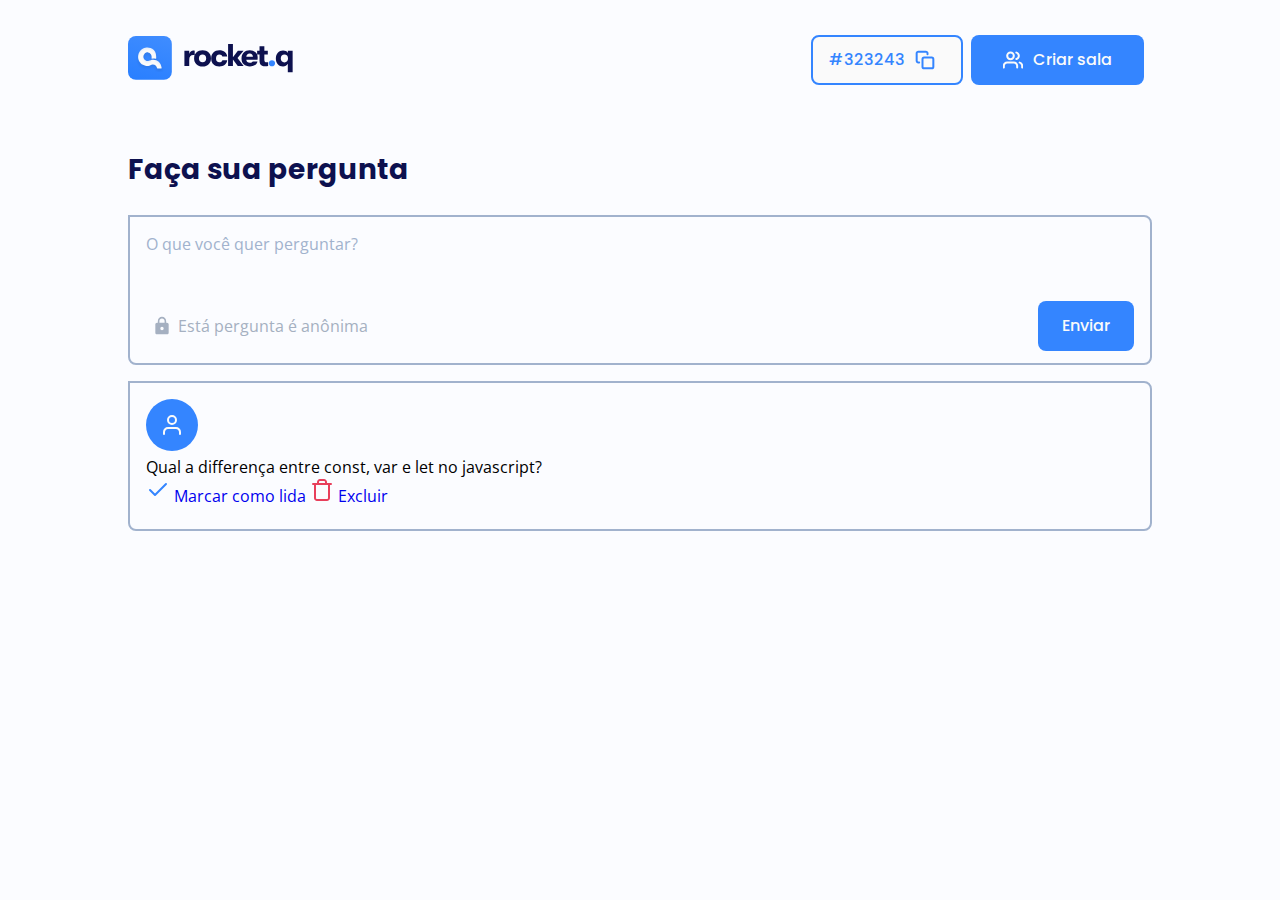
==== room.html @ 79202ea3 "Add files via upload" ====
<!DOCTYPE html>
<html lang="pt_BR">
  <head>
    <meta charset="UTF-8" />
    <meta http-equiv="X-UA-Compatible" content="IE=edge" />
    <meta name="viewport" content="width=device-width, initial-scale=1.0" />
    <title>Rocket.Q - Faça um pergunta</title>

    <!--Styles-->
    <link rel="stylesheet" href="styles/global.css" />
    <link rel="stylesheet" href="styles/room.css" />

    <!--Styles-->
    <link rel="stylesheet" href="home.css" />

    <!--Fonts-->
    <link rel="preconnect" href="https://fonts.googleapis.com" />
    <link rel="preconnect" href="https://fonts.gstatic.com" crossorigin />
    <link
      href="https://fonts.googleapis.com/css2?family=Open+Sans:wght@300;400&family=Poppins:wght@500;700&display=swap"
      rel="stylesheet"
    />
  </head>

  <body>
    <div id="room" class="content">
      <header class="room-body">
        <a href="index.html">
          <img src="assets/logo.svg" alt="Rocket.Q Logo" />
        </a>

        <div class="buttons">
          <div class="button outlined">
            #323243
            <img src="assets/copy.svg" alt="Copiar numero da sala" />
          </div>
          <a href="#" class="button">
            <img src="assets/users-white.svg" alt="Criar um sala" />
            Criar sala
          </a>
        </div>
      </header>

      <main>
        <section id="question-form">
          <h2>Faça sua pergunta</h2>
          <form action="">
            <label class="sr-only" for-id="question">
              O que você quer perguntar?</label
            >

            <textarea
              id="question"
              placeholder="O que você quer perguntar?"
            ></textarea>

            <footer>
              <div>
                <img src="assets/lock.svg" alt="Cadeado" />
                Está pergunta é anônima
              </div>
              <button>Enviar</button>
            </footer>
          </form>
          <!--
          <footer>
            <div>
              <img src="assets/noquestions.svg" alt="" />
            </div>
            <h2>Nenhuma pergunta por aqui...</h2>
            <p>
              Faça sua primeira pergunta e envie o código dessa sala para outras
              pessoas!
            </p>
          </footer> -->
        </section>

        <section id="questions">
          <h2 class="sr-only" .>perguntas da comunidade</h2>
          <div class="questions">
            <!-- Quadrado de perguntas como um todo -->

            <div class="question-wrapper">
              <!-- uma queatao -->
              <div class="qustion-content">
                <!-- Conteudo da questao -->
                <div class="user">
                  <img src="assets/avatar.svg" alt="" />
                </div>
                <div class="question">
                  <p>Qual a differença entre const, var e let no javascript?</p>
                </div>
              </div>
              <div class="actions">
                <a href="#" class="check">
                  <img src="assets/check.svg" alt="" />
                  Marcar como lida
                </a>
                <a href="#" class="delete">
                  <img src="assets/trash.svg" alt="" />
                  Excluir
                </a>
              </div>
            </div>
          </div>
        </section>
      </main>
    </div>
  </body>
</html>
---- styles/global.css ----
* {
  margin: 0;
  padding: 0;
  border: none;
  text-decoration: none;
  box-sizing: border-box;
}

html {
  --black: #0d114f;
  --white: #fafafa;
  --red: #e83f5b;
  --light-blue: #e0ecff;
  --blue: #3485ff;
  --backgroud: #fbfcff;
  --overlay: #040911;
  --icons-details: #a5b0c1;

  --grey-dark: #4d5e77;
  --grey-blue: #a1b2cd;
  --grey-medium: #d3d9e2;
  --grey-light: #e5eaf1;

  font-size: 62.5%;
}
body {
  display: flex; /* Precisa dele, para ficar alinhados vesticalmentes */
  height: 100vh;
  background: var(--backgroud);
}

body,
button,
input,
textarea {
  font-size: clamp(
    14px,
    1.6rem,
    2vw
  ); /*Serve para definir o tamanho minimo, padrao e maximo*/
  font-family: 'Open Sans', sans-serif;
  /*font-family: 'Poppins', sans-serif;*/
}

.content {
  /* Para o corpo da home */
  width: 100%;
  margin: 0 auto;
}

.sr-only {
  /* Para ocutar sem usar o display none */
  position: absolute; /* Deixa tudo por cima*/
  height: 1px; /* deixando ele com 1px */
  width: 1px; /* deixa ele com 1px */
  padding: 0; /* para nao ter padding */
  margin: -1; /* deixa ele pra fora da margem */
  overflow: hidden; /* nao deixa com barra de rolagem */
  clip-path: rect(0, 0, 0, 0); /* deixa ele no canto */
  white-space: nowrap; /* */
  border-width: 0;
}

/* IMPUT DOS BOTOES */

input,
button,
.button {
  height: 5rem;
  border-radius: 0.8rem;
}

button,
.button {
  font-family: 'Poppins';
  font-weight: 500;
  line-height: 0; /* Margem de atura entre as linhas do texto */

  display: flex; /* Pq ele tem um imagem */
  align-items: center;
  justify-content: center;

  background: var(--blue);
  color: var(--white); /* cor do texto */

  cursor: pointer;

  transition: 0.3s;
}

button:hover,
.button.outlined:hover {
  filter: brightness(1.2); /* Aplica um brilho ao passar o mouse */
}

button img,
.button img {
  margin-right: 1rem;
  width: 2rem;
}

button.outlined,
.button.outlined {
  background: var(--white);
  color: var(--blue);
  border: 0.2rem solid var(--blue);
}

/* IMPUT DOS BOTOES */

/* HEADER */

.content header {
  width: 80%;
  margin: 3.5rem auto;
}

.content header img {
  width: 16.7rem;
}
---- styles/room.css ----
#room {
  width: 80%;
}

#room header {
  width: 100%;
}

#question-form {
  margin: 0 auto;
  /*width: 80%;*/
}

#question-form h2 {
  font-family: 'Poppins', sans-serif;
  color: var(--black);
  font-size: 2.8rem;
  font-weight: 700;
  margin-bottom: 2.4rem;
  line-height: 4.2rem;
  margin-top: 6.4rem;
}

#question-form form {
  padding: 1.6rem;
  border: 0.2rem solid var(--grey-blue);
  border-radius: 0 0.8rem 0.8rem 0.8rem;
  margin-bottom: 5.2rem;
  height: 15rem;
}

#question-form form textarea {
  resize: none; /* Para desativar o redcionamento da caixa de texto */
  background: transparent;

  outline: none;
  width: 100%;
  height: 55%;
}

#question-form textarea::placeholder {
  color: var(--grey-blue);
}

#question-form form footer {
  display: flex;
  align-items: center;
  justify-content: space-between;
}

#question-form form footer > div {
  /* ">" serve para a propriedade ser aplicada somente para a div dilha e não as netas */
  color: var(--icons-details);
  display: flex;
  align-items: center;
  font-weight: 400;
}

#question-form form footer button {
  padding: 0.8rem 2.4rem;
}

#question-form form footer img {
  justify-content: center;
  padding: 0.6rem;
}

#question-form footer {
  text-align: center;
}

#question-form footer h2 {
  margin-top: 1.3rem;
  margin-bottom: 1.3rem;
}

#question-form footer p {
  width: 27.7rem;
  height: 3.8rem;
  margin: 0 auto;
  font-family: 'Open Sans', sans-serif;
  font-weight: 400;
  font-size: 1.4rem;
  color: var(--grey-dark);
}
*/ #room main {
}

#room header {
  /*width: 80%;*/
  display: flex;
  align-items: center;
  justify-content: space-between;
}

#room header .buttons {
  display: flex;
}

#room header .buttons .button:nth-child(1) {
  margin-right: 0.8rem;
  padding: 1.3rem 1.6rem;
}

#room header .buttons .button:nth-child(2) {
  margin-right: 0.8rem;
  padding: 1.6rem 3.2rem;
}

#room header .buttons .button:nth-child(1) img {
  margin-left: 1rem;
  width: 2rem;
  height: 2rem;
}

#room header .buttons .button:nth-child(2) img {
  margin-right: 1rem;
  width: 2rem;
  height: 2rem;
}

/* QUESTION FORM */

#question-form {
  margin: 0 auto;
  /*  width: 80%;*/
}

#question-form h2 {
  font-family: 'Poppins', sans-serif;
  color: var(--black);
  font-size: 2.8rem;
  font-weight: 700;
  margin-bottom: 2.4rem;
  line-height: 4.2rem;
  margin-top: 6.4rem;
}

#question-form form {
  padding: 1.6rem;
  border: 0.2rem solid var(--grey-blue);
  border-radius: 0 0.8rem 0.8rem 0.8rem;
  margin-bottom: 1.6rem;
  height: 15rem;
}

#question-form form textarea {
  resize: none; /* Para desativar o redcionamento da caixa de texto */
  background: transparent;

  outline: none;
  width: 100%;
  height: 55%;
}

#question-form textarea::placeholder {
  color: var(--grey-blue);
}

#question-form form footer {
  display: flex;
  align-items: center;
  justify-content: space-between;
}

#question-form form footer > div {
  /* ">" serve para a propriedade ser aplicada somente para a div dilha e não as netas */
  color: var(--icons-details);
  display: flex;
  align-items: center;
  font-weight: 400;
}

#question-form form footer button {
  padding: 0.8rem 2.4rem;
}

#question-form form footer img {
  justify-content: center;
  padding: 0.6rem;
}

#question-form footer {
  text-align: center;
}

#question-form footer h2 {
  margin-top: 1.3rem;
  margin-bottom: 1.3rem;
}

#question-form footer p {
  width: 27.7rem;
  height: 3.8rem;
  margin: 0 auto;
  font-family: 'Open Sans', sans-serif;
  font-weight: 400;
  font-size: 1.4rem;
  color: var(--grey-dark);
}

#questions {
  padding: 1.6rem;
  border: 0.2rem solid var(--grey-blue);
  border-radius: 0 0.8rem 0.8rem 0.8rem;
  margin-bottom: 1.6rem;
  height: 15rem;
}
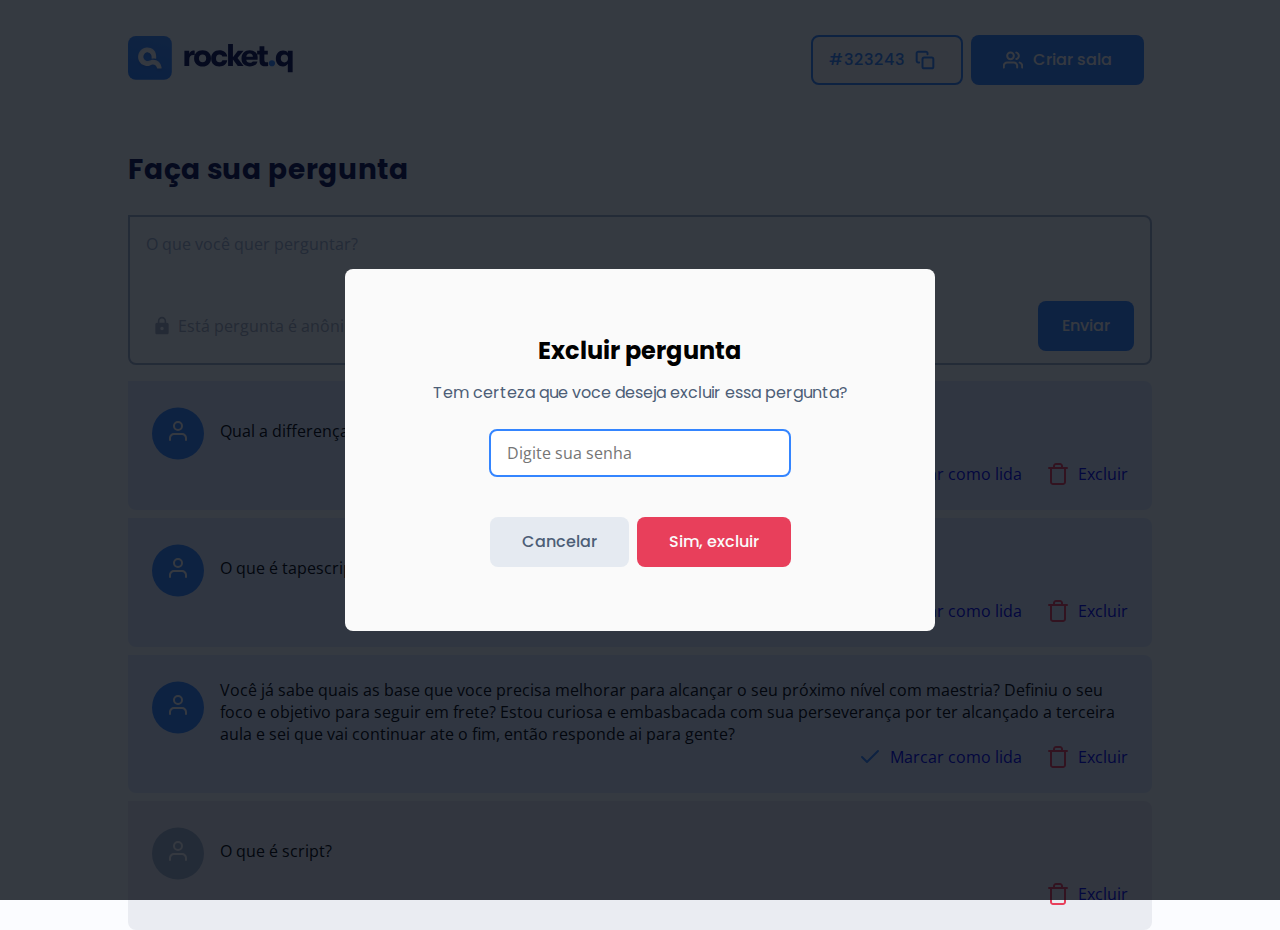
==== commit 6915428d: "Add files via upload" ====
--- a/room.html
+++ b/room.html
@@ -9,6 +9,7 @@
     <!--Styles-->
     <link rel="stylesheet" href="styles/global.css" />
     <link rel="stylesheet" href="styles/room.css" />
+    <link rel="stylesheet" href="styles/modal.css" />
 
     <!--Styles-->
     <link rel="stylesheet" href="home.css" />
@@ -62,17 +63,6 @@
               <button>Enviar</button>
             </footer>
           </form>
-          <!--
-          <footer>
-            <div>
-              <img src="assets/noquestions.svg" alt="" />
-            </div>
-            <h2>Nenhuma pergunta por aqui...</h2>
-            <p>
-              Faça sua primeira pergunta e envie o código dessa sala para outras
-              pessoas!
-            </p>
-          </footer> -->
         </section>
 
         <section id="questions">
@@ -82,10 +72,10 @@
 
             <div class="question-wrapper">
               <!-- uma queatao -->
-              <div class="qustion-content">
+              <div class="question-content">
                 <!-- Conteudo da questao -->
                 <div class="user">
-                  <img src="assets/avatar.svg" alt="" />
+                  <img src="assets/user.svg" alt="usuario-1" />
                 </div>
                 <div class="question">
                   <p>Qual a differença entre const, var e let no javascript?</p>
@@ -93,11 +83,83 @@
               </div>
               <div class="actions">
                 <a href="#" class="check">
-                  <img src="assets/check.svg" alt="" />
+                  <img src="assets/check.svg" alt="Marcar como lido-1" />
                   Marcar como lida
                 </a>
                 <a href="#" class="delete">
-                  <img src="assets/trash.svg" alt="" />
+                  <img src="assets/trash.svg" alt="Delete" />
+                  Excluir
+                </a>
+              </div>
+            </div>
+
+            <div class="question-wrapper">
+              <!-- uma queatao -->
+              <div class="question-content">
+                <!-- Conteudo da questao -->
+                <div class="user">
+                  <img src="assets/user.svg" alt="usuario-1" />
+                </div>
+                <div class="question">
+                  <p>O que é tapescript?</p>
+                </div>
+              </div>
+              <div class="actions">
+                <a href="#" class="check">
+                  <img src="assets/check.svg" alt="Marcar como lido " />
+                  Marcar como lida
+                </a>
+                <a href="#" class="delete">
+                  <img src="assets/trash.svg" alt="delete" />
+                  Excluir
+                </a>
+              </div>
+            </div>
+
+            <div class="question-wrapper">
+              <!-- uma queatao -->
+              <div class="question-content">
+                <!-- Conteudo da questao -->
+                <div class="user">
+                  <img src="assets/user.svg" alt="usuario-1" />
+                </div>
+                <div class="question">
+                  <p>
+                    Você já sabe quais as base que voce precisa melhorar para
+                    alcançar o seu próximo nível com maestria? Definiu o seu
+                    foco e objetivo para seguir em frete? Estou curiosa e
+                    embasbacada com sua perseverança por ter alcançado a
+                    terceira aula e sei que vai continuar ate o fim, então
+                    responde ai para gente?
+                  </p>
+                </div>
+              </div>
+              <div class="actions">
+                <a href="#" class="check">
+                  <img src="assets/check.svg" alt="Marcar como lido " />
+                  Marcar como lida
+                </a>
+                <a href="#" class="delete">
+                  <img src="assets/trash.svg" alt="delete" />
+                  Excluir
+                </a>
+              </div>
+            </div>
+
+            <div class="question-wrapper read">
+              <!-- uma queatao -->
+              <div class="question-content">
+                <!-- Conteudo da questao -->
+                <div class="user">
+                  <img src="assets/user.svg" alt="usuario-3 " />
+                </div>
+                <div class="question">
+                  <p>O que é script?</p>
+                </div>
+              </div>
+              <div class="actions">
+                <a href="#" class="delete">
+                  <img src="assets/trash.svg" alt="Delete" />
                   Excluir
                 </a>
               </div>
@@ -106,5 +168,30 @@
         </section>
       </main>
     </div>
+
+    <!-- MODAL     -->
+
+    <div class="modal-wrapper">
+      <div class="modal">
+        <h2>Excluir pergunta</h2>
+        <p>Tem certeza que voce deseja excluir essa pergunta?</p>
+
+        <form action="#">
+          <label class="sr-only">Digite sua senha add</label>
+          <input
+            type="password"
+            id="password "
+            name="password"
+            placeholder="Digite sua senha"
+          />
+        </form>
+
+        <div class="buttons">
+          <div class="button grey">Cancelar</div>
+
+          <button class="red">Sim, excluir</button>
+        </div>
+      </div>
+    </div>
   </body>
 </html>
--- a/styles/global.css
+++ b/styles/global.css
@@ -18,11 +18,12 @@
 
   --grey-dark: #4d5e77;
   --grey-blue: #a1b2cd;
-  --grey-medium: #d3d9e2;
+  --grey-medium: #eaecf2;
   --grey-light: #e5eaf1;
 
   font-size: 62.5%;
 }
+
 body {
   display: flex; /* Precisa dele, para ficar alinhados vesticalmentes */
   height: 100vh;
@@ -106,6 +107,17 @@
   border: 0.2rem solid var(--blue);
 }
 
+button.red, .button.red {
+  background: var(--red);
+  color: var(--white);
+}
+
+button.grey, .button.grey {
+  background: var(--grey-light);
+  color: var(--grey-dark);
+}
+
+
 /* IMPUT DOS BOTOES */
 
 /* HEADER */
--- a/styles/room.css
+++ b/styles/room.css
@@ -141,7 +141,6 @@
   border: 0.2rem solid var(--grey-blue);
   border-radius: 0 0.8rem 0.8rem 0.8rem;
   margin-bottom: 1.6rem;
-  height: 15rem;
 }
 
 #question-form form textarea {
@@ -199,10 +198,66 @@
   color: var(--grey-dark);
 }
 
-#questions {
-  padding: 1.6rem;
-  border: 0.2rem solid var(--grey-blue);
+/*   Question-wrapper */
+
+.question-wrapper {
+  background: var(--light-blue);
+  margin-bottom: 0.8rem;
   border-radius: 0 0.8rem 0.8rem 0.8rem;
-  margin-bottom: 1.6rem;
-  height: 15rem;
-}
+  padding: 2.4rem;
+}
+
+.question-wrapper .question-content {
+  display: flex;
+  align-items: flex-start;
+}
+
+.question-wrapper .question-content .user {
+  clip-path: circle();
+  background: var(--blue);
+  padding: 1.4rem;
+}
+
+.question-wrapper .question-content p {
+  margin-left: 1.6rem;
+  word-break: break-word; /* Serve para, nao deixar que um pergunta grande quebre o layout */
+  display: flex;
+  align-items: center;
+  min-height: 5.2rem;
+
+}
+
+.question-wrapper .actions {
+  display: flex;
+  align-items: center;
+  justify-content: flex-end;
+}
+
+.question-wrapper .actions > a {
+  display: flex;
+  align-items: center;
+}
+
+.question-wrapper .actions > a + a {
+  /* Outro seletor para direcionar a um elemento da msm div, a + a pega o irmao de "a"*/
+  margin-left: 2.4rem;
+}
+
+.question-wrapper .actions > a > img {
+  margin-right: 0.8rem;
+}
+
+/* Reeades*/
+
+.question-wrapper.read {
+  background: #eaecf2;
+}
+
+.question-wrapper.read .question-content .user {
+  clip-path: circle();
+  background: var(--grey-blue);
+  padding: 1.4rem;
+}
+/* MODAL */
+
+
--- a/styles/modal.css
+++ b/styles/modal.css
@@ -0,0 +1,60 @@
+.modal-wrapper {
+  position: fixed;
+  width: 100vw;
+  height: 100vh;
+  display: flex;
+
+  top: 0;
+  left: 0;
+
+  background: rgba(4, 9, 17, 0.8);
+}
+
+.modal-wrapper .modal {
+  background: var(--white);
+  width: min(59rem, 90%);
+  height: 36.2rem;
+  margin: auto auto;
+  border-radius: 0.8rem;
+
+  font-family: 'Poppins', sans-serif;
+
+  text-align: center;
+  padding: 6.4rem;
+}
+
+.modal-wrapper .modal p {
+  font-size: 1.6rem;
+  font-weight: 400;
+  color: var(--grey-dark);
+  margin-bottom: 2.4rem;
+}
+
+.modal-wrapper .modal h2 {
+  margin-bottom: 1.2rem;
+}
+
+.modal-wrapper .modal input {
+  margin-bottom: 4rem;
+  border: 0.2rem solid var(--blue);
+  padding: 1.3rem 1.6rem;
+  outline: none;
+  width: 30.2rem;
+  height: 4.8rem;
+}
+
+.modal-wrapper .modal .buttons {
+  display: flex;
+  align-items: center;
+  justify-content: center;
+}
+
+.modal-wrapper .modal .buttons > button,
+.modal-wrapper .modal .buttons > .button {
+  padding: 1.3rem 3.2rem;
+}
+
+.modal-wrapper .modal .button:nth-child(1) {
+  margin-right: 0.8rem;
+
+}